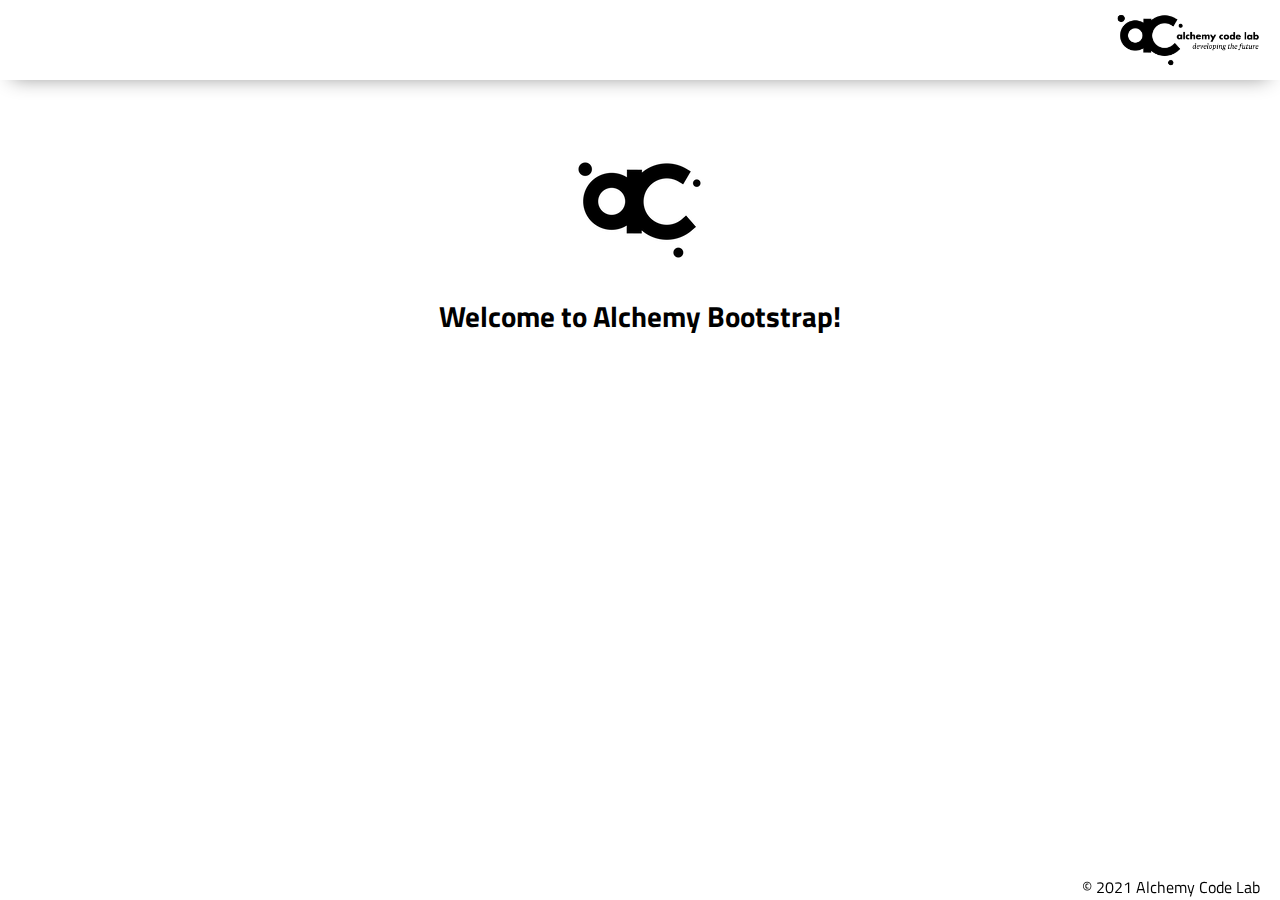
==== index.html @ 1b53cae2 "start from scratch" ====
<!DOCTYPE html>
<html lang="en">

<head>
    <meta charset="UTF-8">
    <meta name="viewport" content="width=device-width, initial-scale=1.0">
    <meta http-equiv="X-UA-Compatible" content="ie=edge">
    <link href="https://fonts.googleapis.com/css2?family=Titillium+Web:wght@300&display=swap" rel="stylesheet">
    <link rel="stylesheet" href="./styles/reset.css">
    <link rel="stylesheet" href="./styles/style.css">
    <link rel="stylesheet" href="./styles/home.css">
    <title>Document</title>
</head>

<body>
    <header>
        <div class="gutter-right logo">
            <img src="./assets/big-logo.png" />
        </div>
    </header>
    <main>
        <section class="main-section">
            <img class="main-logo" src="./assets/alchemy-logo.png" />
            <h2>Welcome to Alchemy Bootstrap!</h2>
        </section>
    </main>
    <footer>
        <div class="copy gutter-right">&copy; 2021 Alchemy Code Lab</div>
    </footer>

    <script type="module" src="./app.js"></script>
</body>

</html>
---- styles/style.css ----
body {
    /* feel free to update these css variables for a quick theme */
    
    --color1: white;
    --color2: white;
    --color3: white;
    --color4: white;
    --color5: white;
    
    /* https://coolors.co/generate and click export -> scss to get the colors to copy and paste below*/
        
    /* --color1: hsla(349, 69%, 76%, 1);
    --color2: hsla(207, 67%, 44%, 1);
    --color3: hsla(200, 61%, 56%, 1);
    --color4: hsla(187, 41%, 94%, 1);
    --color5: hsla(170, 28%, 95%, 1); */

    /* --color1: hsla(45, 86%, 83%, 1);
    --color2: hsla(135, 65%, 98%, 1);
    --color3: hsla(315, 37%, 86%, 1);
    --color4: hsla(45, 73%, 98%, 1);
    --color5: hsla(224, 40%, 79%, 1); */
    
    --header-height: 80px;
    --shadow: 0px 10px 20px -12px rgba(0,0,0,0.45);
    --gutter: 30px;
    --footer-height: 25px;
    
    font-family: 'Titillium Web', sans-serif;
    background-color: var(--color2);
}

main {
    display: flex;
    flex-direction: column;
    justify-content: center;
    align-items: center;
    margin-bottom: calc(var(--footer-height));
}

section {
    background-color: var(--color5);
    max-width: 80%;
    display: flex;
    flex-direction: column;
    justify-content: center;
    align-items: center;
    padding-top: var(--gutter);
    padding-bottom: var(--gutter);
    margin-top: var(--gutter);
    margin-bottom: var(--gutter);
    border: solid 2px var(--color1);
}

header {
    display: flex;
    justify-content: flex-end;
    background-color: var(--color3);
    height: var(--header-height);
    box-shadow: var(--shadow);
}


h2 {
    font-size: 1.8rem;
    font-weight: bold;
}

.gutter-right {
    margin-right: 20px;
}

header img {
    height: var(--header-height);
}

p {
    margin: var(--gutter);
}
  
footer {
    position: fixed;
    width: 100%;
    bottom: 0;
    height: var(--footer-height);
    display: flex;
    justify-content: flex-end;
    background-color: var(--color3);
    box-shadow: var(--shadow);
}
---- styles/home.css ----
/* add home page styles here */
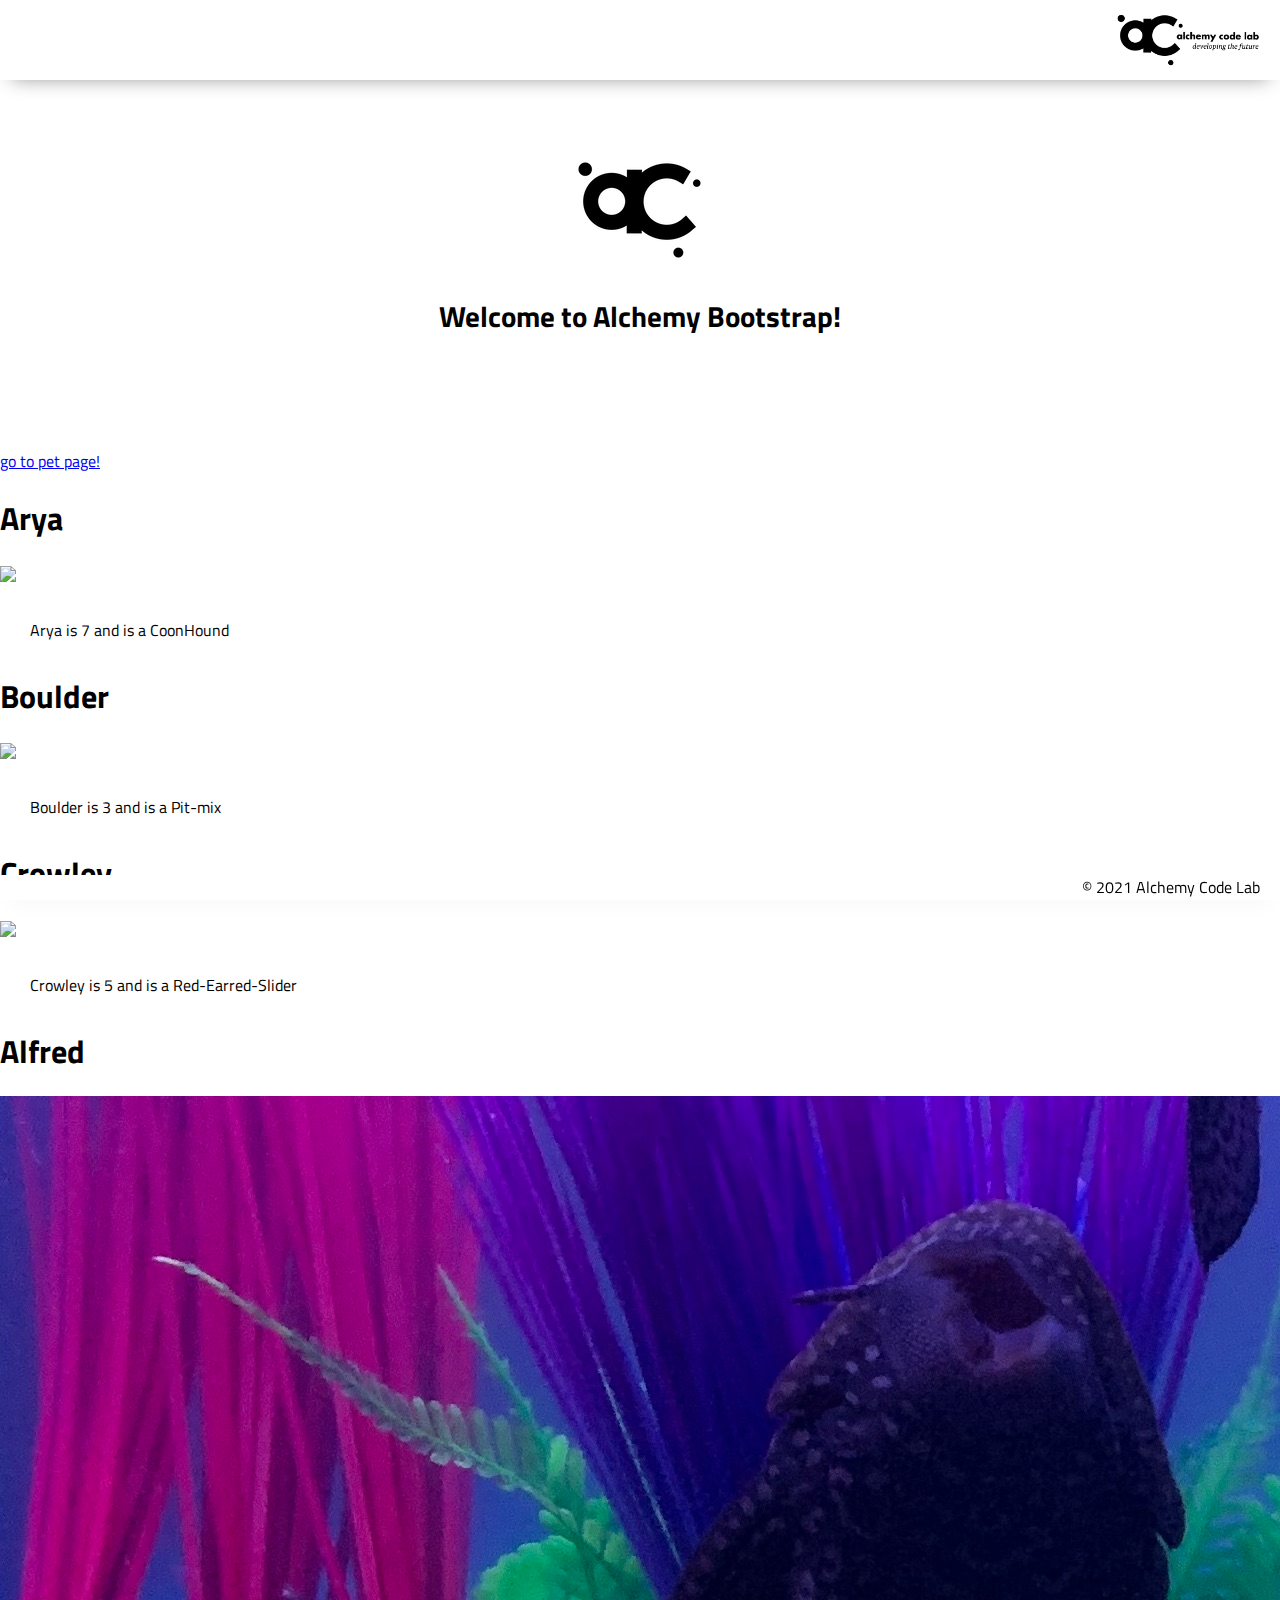
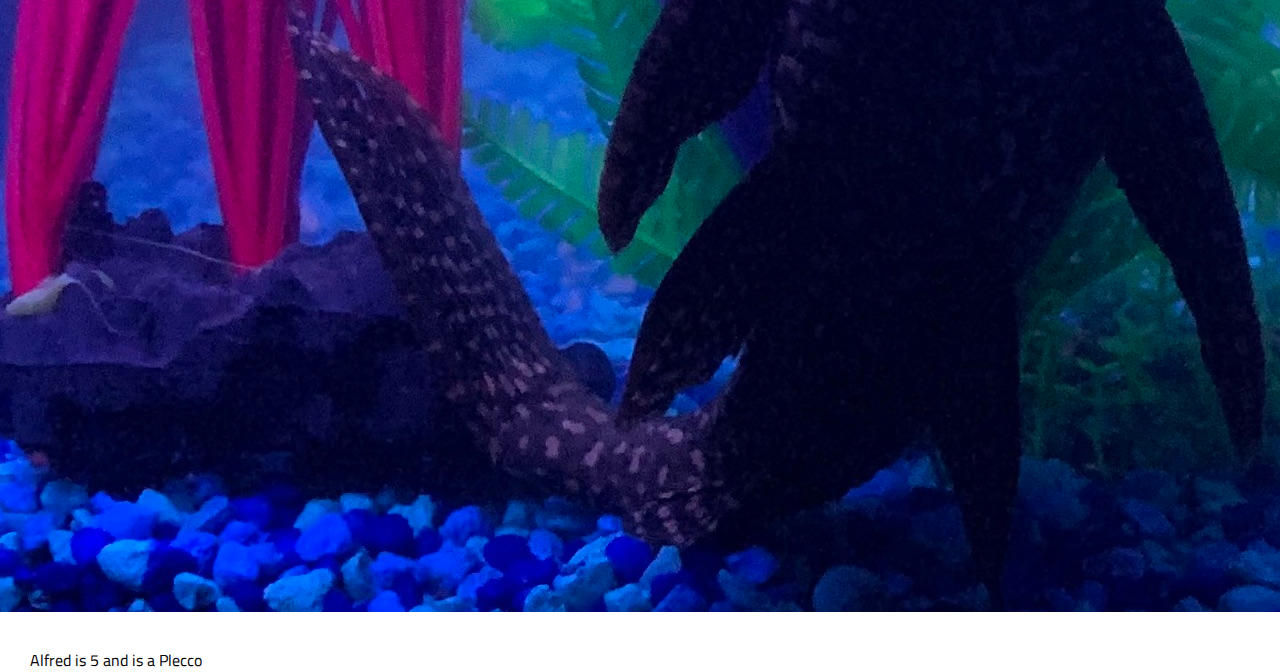
==== commit 35fc951a: "built find ID function" ====
--- a/index.html
+++ b/index.html
@@ -24,6 +24,9 @@
             <h2>Welcome to Alchemy Bootstrap!</h2>
         </section>
     </main>
+    <div id="pets">
+        <a href="./pets/index.html">go to pet page!</a>
+    </div>
     <footer>
         <div class="copy gutter-right">&copy; 2021 Alchemy Code Lab</div>
     </footer>
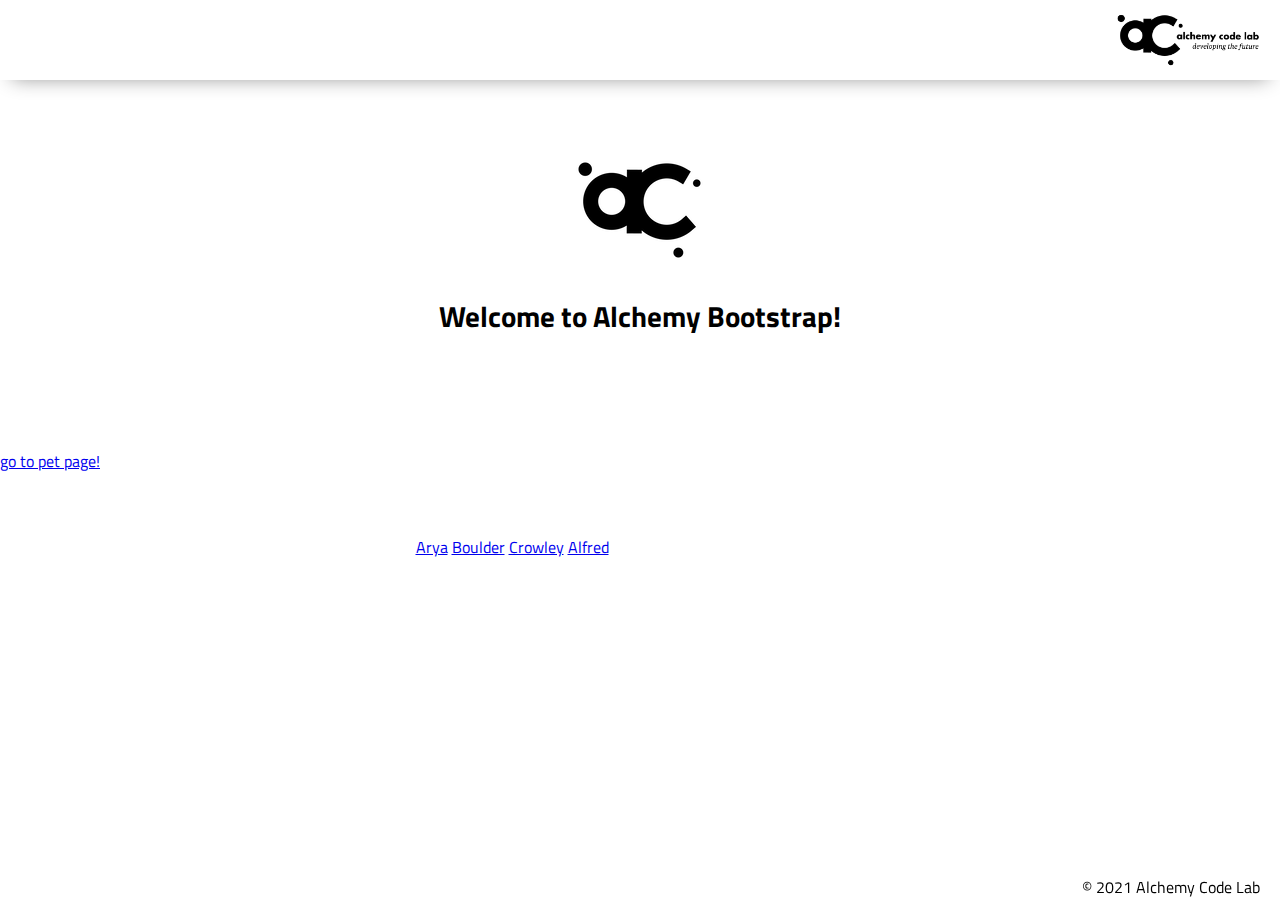
==== commit 7911d29c: "removed front screen htlm" ====
--- a/index.html
+++ b/index.html
@@ -27,6 +27,14 @@
     <div id="pets">
         <a href="./pets/index.html">go to pet page!</a>
     </div>
+    <section>
+        <ul id="pet-links">
+            <a href="./pets/?id=1">Arya</a>
+            <a href="./pets/?id=2">Boulder</a>
+            <a href="./pets/?id=3">Crowley</a>
+            <a href="./pets/?id=4">Alfred</a>
+        </ul>
+    </section>
     <footer>
         <div class="copy gutter-right">&copy; 2021 Alchemy Code Lab</div>
     </footer>
--- a/styles/style.css
+++ b/styles/style.css
@@ -78,7 +78,7 @@
 p {
     margin: var(--gutter);
 }
-  
+
 footer {
     position: fixed;
     width: 100%;
@@ -89,3 +89,9 @@
     background-color: var(--color3);
     box-shadow: var(--shadow);
 }
+
+.image {
+    height: 150px;
+}
+
+
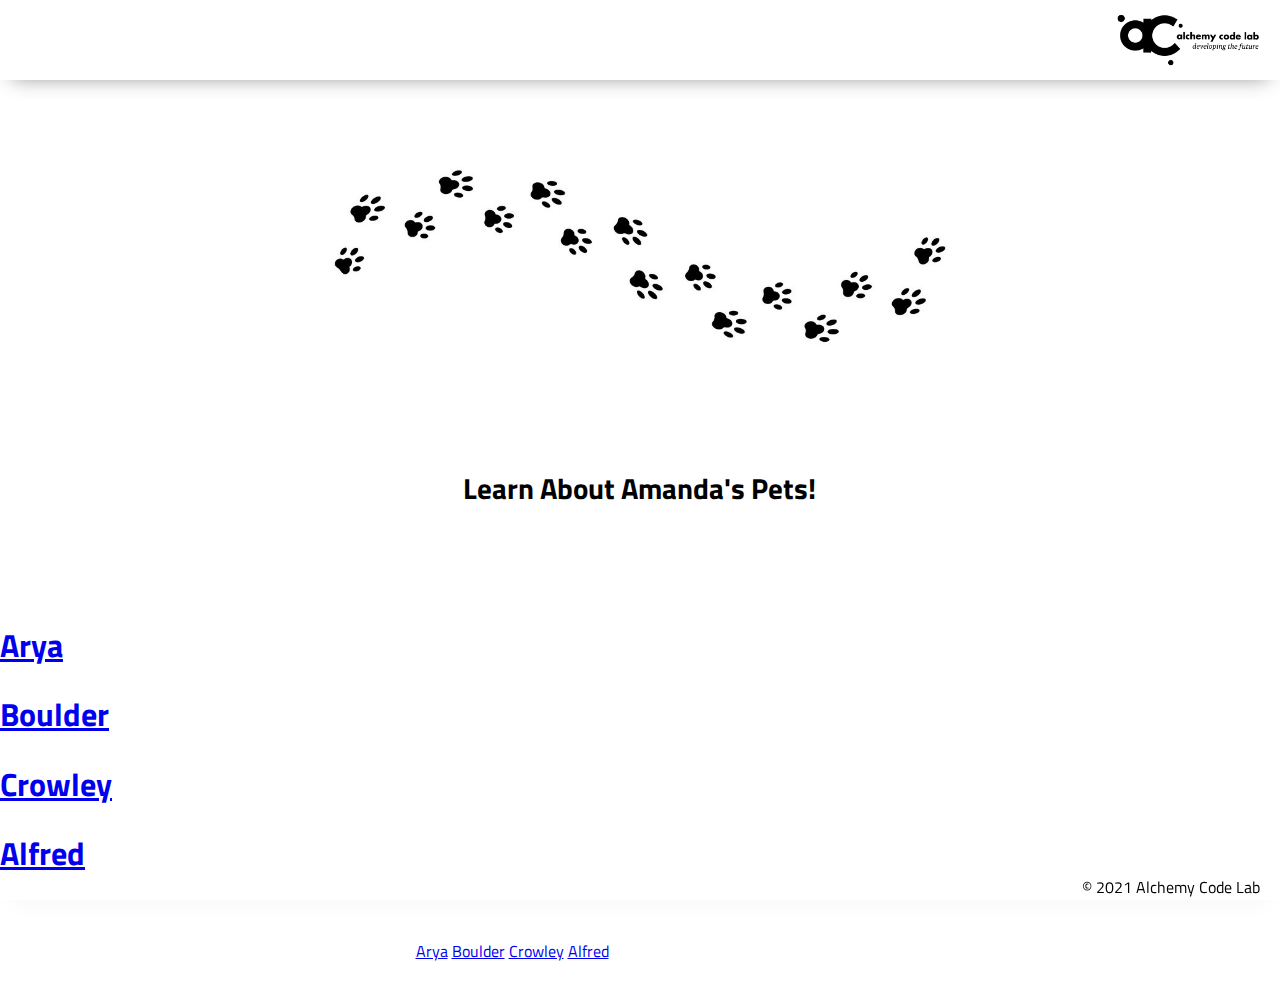
==== commit e383d177: "update html" ====
--- a/index.html
+++ b/index.html
@@ -20,12 +20,11 @@
     </header>
     <main>
         <section class="main-section">
-            <img class="main-logo" src="./assets/alchemy-logo.png" />
-            <h2>Welcome to Alchemy Bootstrap!</h2>
+            <img class="main-logo" src="./assets/paws.jpg" height="300"/>
+            <h2>Learn About Amanda's Pets!</h2>
         </section>
     </main>
     <div id="pets">
-        <a href="./pets/index.html">go to pet page!</a>
     </div>
     <section>
         <ul id="pet-links">
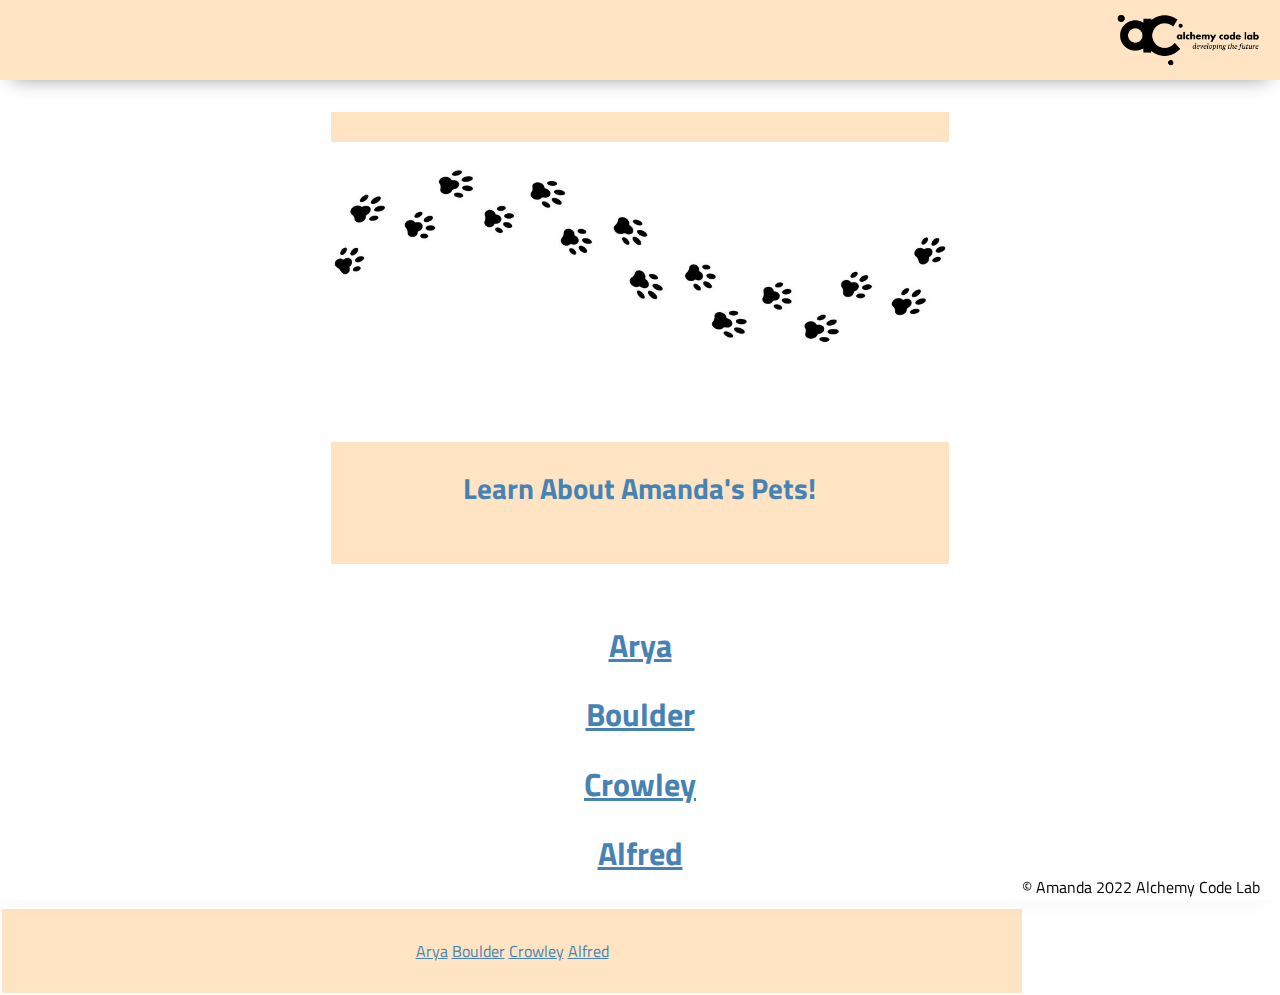
==== commit d22d72b0: "lunch" ====
--- a/index.html
+++ b/index.html
@@ -35,7 +35,7 @@
         </ul>
     </section>
     <footer>
-        <div class="copy gutter-right">&copy; 2021 Alchemy Code Lab</div>
+        <div class="copy gutter-right">&copy; Amanda 2022 Alchemy Code Lab</div>
     </footer>
 
     <script type="module" src="./app.js"></script>
--- a/styles/style.css
+++ b/styles/style.css
@@ -51,6 +51,7 @@
     margin-top: var(--gutter);
     margin-bottom: var(--gutter);
     border: solid 2px var(--color1);
+    background-color: bisque;
 }
 
 header {
@@ -59,12 +60,15 @@
     background-color: var(--color3);
     height: var(--header-height);
     box-shadow: var(--shadow);
+    background-color: bisque;
 }
 
 
 h2 {
     font-size: 1.8rem;
     font-weight: bold;
+    color: steelblue;
+    background-color: bisque;
 }
 
 .gutter-right {
@@ -90,8 +94,9 @@
     box-shadow: var(--shadow);
 }
 
-.image {
-    height: 150px;
+a {
+    text-align: center;
+    color: steelblue;
 }
 
 
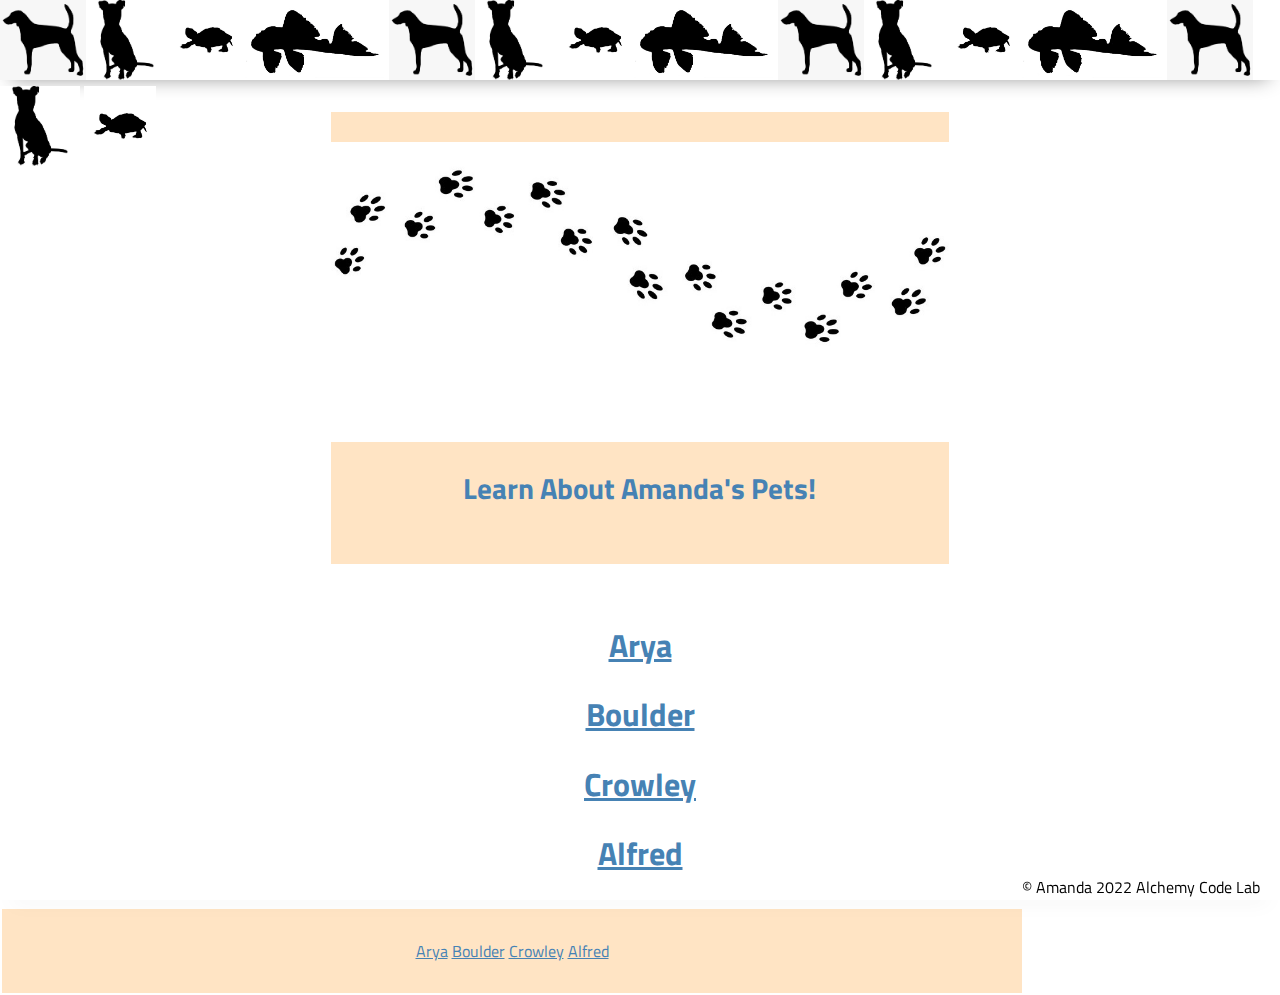
==== commit fca7e7e2: "adding pics start" ====
--- a/index.html
+++ b/index.html
@@ -15,7 +15,14 @@
 <body>
     <header>
         <div class="gutter-right logo">
-            <img src="./assets/big-logo.png" />
+            <img src="./assets/aryablack.png"/><img src="./assets/boulderblack.jpg"/>
+            <img src="./assets/crowleyblack.jpg"/><img src="./assets/alfredblack.jpg"/>
+            <img src="./assets/aryablack.png"/><img src="./assets/boulderblack.jpg"/>
+            <img src="./assets/crowleyblack.jpg"/><img src="./assets/alfredblack.jpg"/>
+            <img src="./assets/aryablack.png"/><img src="./assets/boulderblack.jpg"/>
+            <img src="./assets/crowleyblack.jpg"/><img src="./assets/alfredblack.jpg"/>
+            <img src="./assets/aryablack.png"/><img src="./assets/boulderblack.jpg"/>
+            <img src="./assets/crowleyblack.jpg"/>
         </div>
     </header>
     <main>
--- a/styles/style.css
+++ b/styles/style.css
@@ -56,11 +56,12 @@
 
 header {
     display: flex;
-    justify-content: flex-end;
+    justify-content: center;
     background-color: var(--color3);
     height: var(--header-height);
     box-shadow: var(--shadow);
-    background-color: bisque;
+
+    
 }
 
 
@@ -99,4 +100,6 @@
     color: steelblue;
 }
 
-
+.gutter-right-logo {
+    align-content: center;
+}
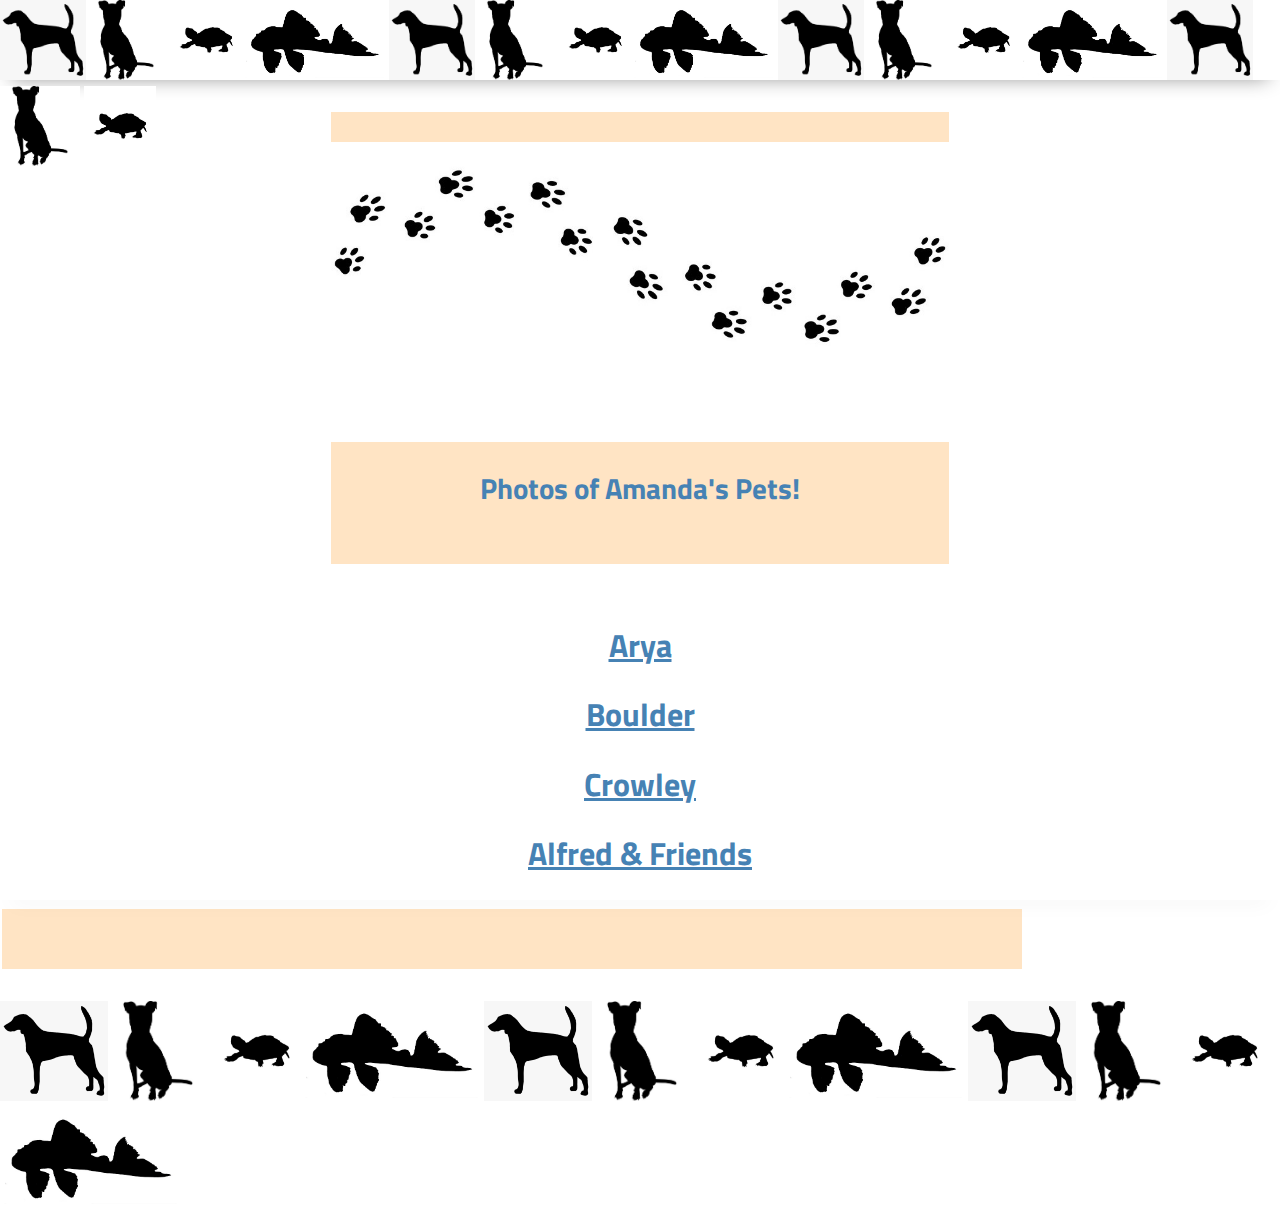
==== commit cc34601c: "finished 3" ====
--- a/index.html
+++ b/index.html
@@ -28,22 +28,22 @@
     <main>
         <section class="main-section">
             <img class="main-logo" src="./assets/paws.jpg" height="300"/>
-            <h2>Learn About Amanda's Pets!</h2>
+            <h2>Photos of Amanda's Pets!</h2>
         </section>
     </main>
     <div id="pets">
     </div>
     <section>
-        <ul id="pet-links">
-            <a href="./pets/?id=1">Arya</a>
-            <a href="./pets/?id=2">Boulder</a>
-            <a href="./pets/?id=3">Crowley</a>
-            <a href="./pets/?id=4">Alfred</a>
-        </ul>
     </section>
     <footer>
-        <div class="copy gutter-right">&copy; Amanda 2022 Alchemy Code Lab</div>
     </footer>
+        <div class="gutter-left-logo">
+            <img src="./assets/aryablack.png" height="100"/><img src="./assets/boulderblack.jpg" height="100"/>
+            <img src="./assets/crowleyblack.jpg" height="100"/><img src="./assets/alfredblack.jpg"height="100"/>
+            <img src="./assets/aryablack.png" height="100"/><img src="./assets/boulderblack.jpg"height="100"/>
+            <img src="./assets/crowleyblack.jpg"height="100"/><img src="./assets/alfredblack.jpg" height="100"/>
+            <img src="./assets/aryablack.png"height="100"/><img src="./assets/boulderblack.jpg" height="100"/>
+            <img src="./assets/crowleyblack.jpg" height="100"/><img src="./assets/alfredblack.jpg" height="100"/>
 
     <script type="module" src="./app.js"></script>
 </body>
--- a/styles/style.css
+++ b/styles/style.css
@@ -103,3 +103,7 @@
 .gutter-right-logo {
     align-content: center;
 }
+
+.gutter-left-logo {
+    align-content: center;
+}
